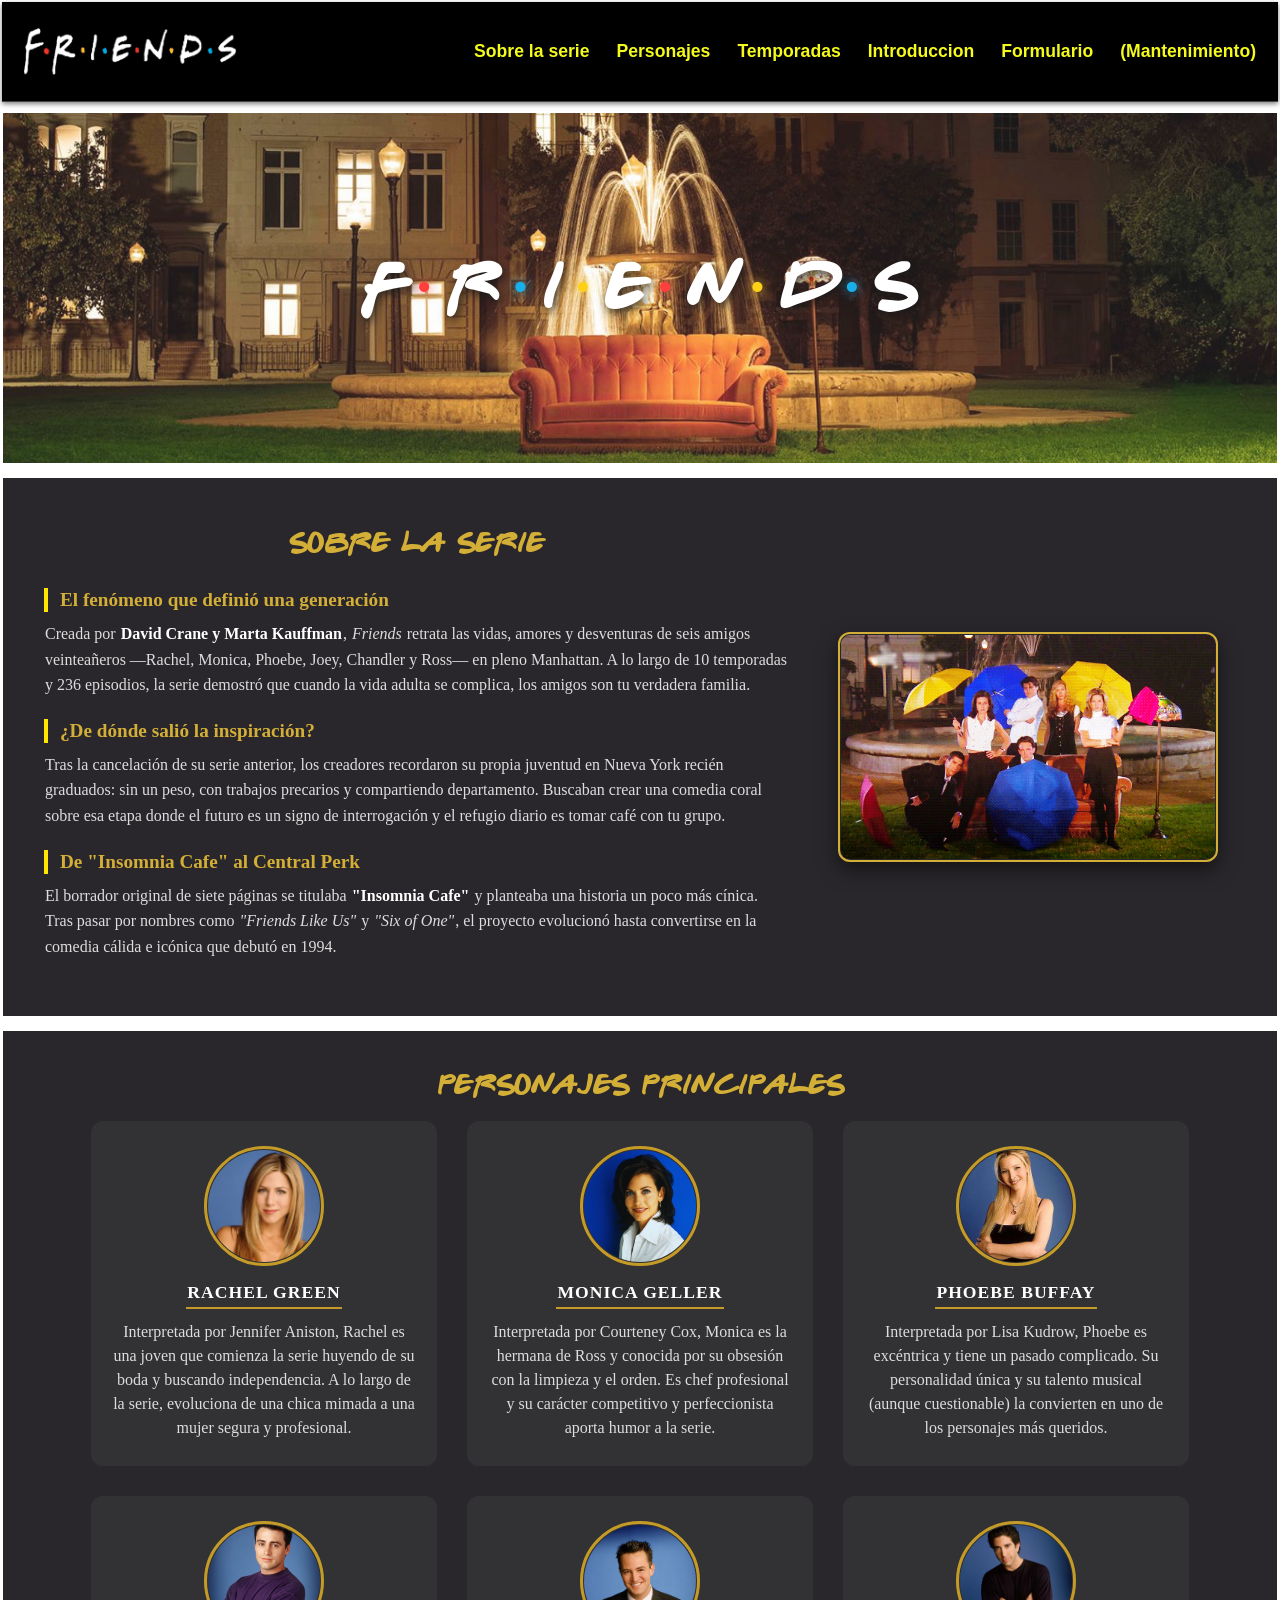
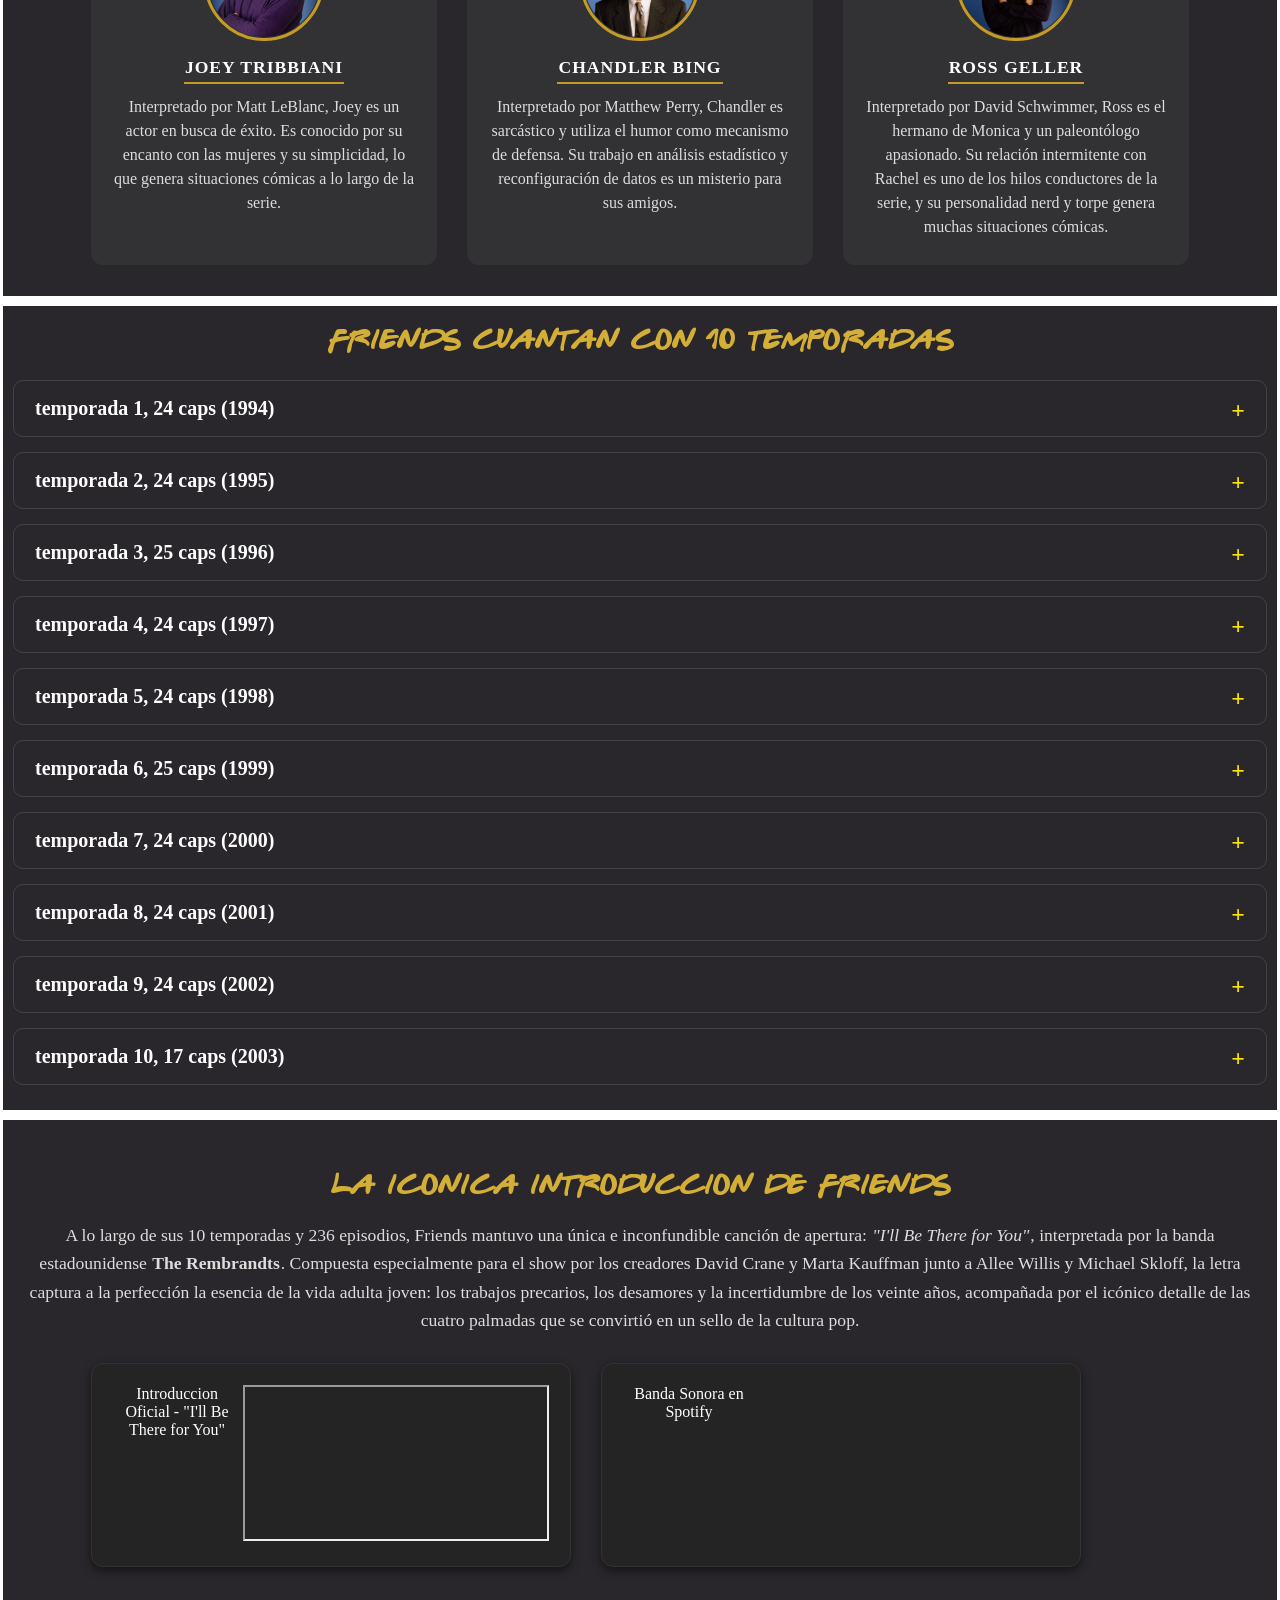
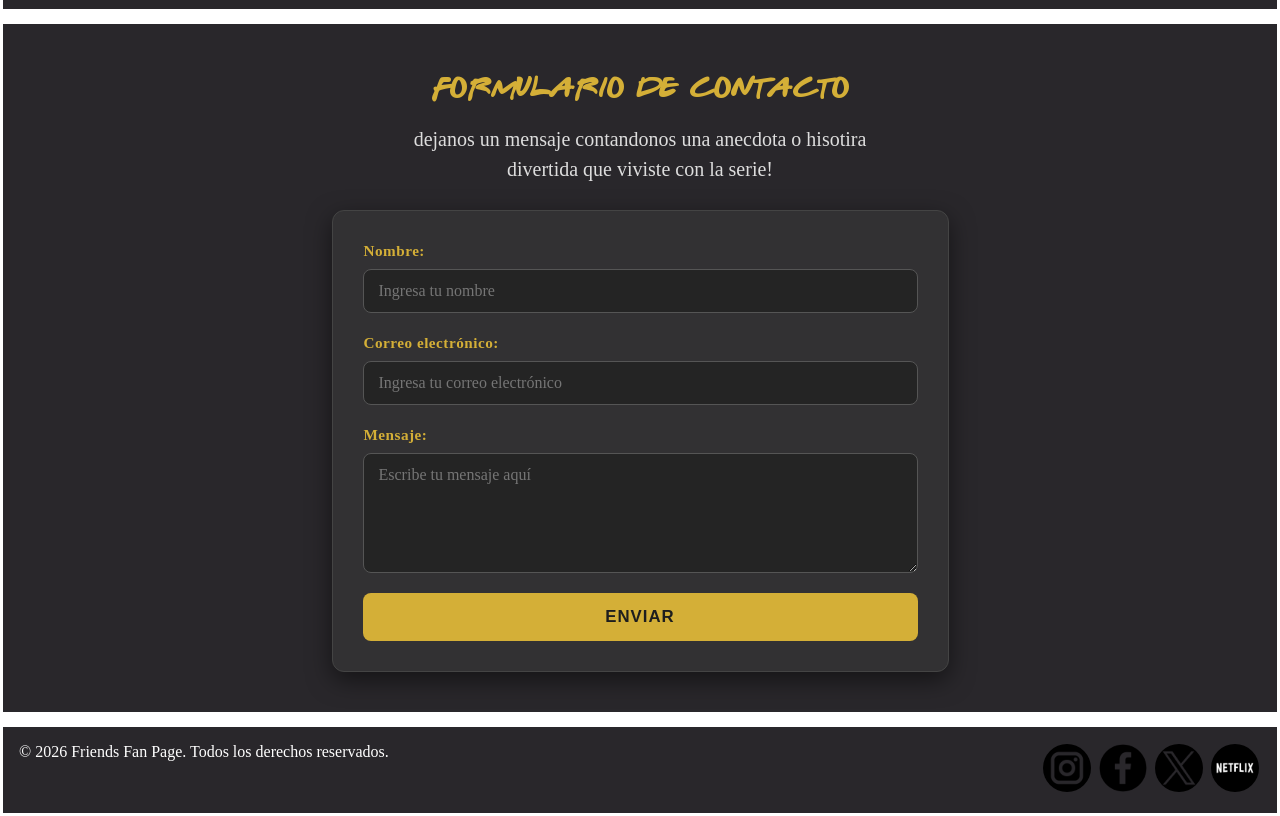
==== index.html @ 6984e782 "Archivos movi los archivos para versel" ====
<!DOCTYPE html>
<html lang="es">
<head>
    <meta charset="utf-8">
    <meta name="viewport" content="width=device-width, initial-scale=1">
    <title>Friends - Inicio</title>
    <link rel="stylesheet" href="css/styles.css">
    <link rel="stylesheet" href="css/nav.css">
    <link rel="stylesheet" href="css/index.css">
    <link rel="stylesheet" href="css/footer.css">
    
</head>
<body>  
    <nav class="navbar">
            <a class="logofriends" href="index.html">
                <img src="./imagenes/Friends_Logo_White.png">
            </a>

            <ul class="nav-links">
                <a href="#sobrelaserie">Sobre la serie</a>
                <a href="#personajes">Personajes</a>
                <a href="#temporadas">Temporadas</a>
                <a href="#introduccion">Introduccion</a>
                <a href="#formulario">Formulario</a>
                <a href="./404.html">(Mantenimiento)</a>
            </ul>
        </nav>
<main>
<header>
    <h1 class="titulo-friends">
        <span class="letra">F</span>
        <span class="punto rojo p1">•</span>
        <span class="letra">R</span>
        <span class="punto azul p2">•</span>
        <span class="letra">I</span>
        <span class="punto amarillo p3">•</span>
        <span class="letra">E</span>
        <span class="punto rojo p4">•</span>
        <span class="letra">N</span>
        <span class="punto amarillo p5">•</span>
        <span class="letra">D</span>
        <span class="punto azul p6">•</span>
        <span class="letra">S</span>
    </h1>
</header>
</header>

<section id="sobrelaserie">
    <article class="contenido">
        <h2 id="sobre">Sobre la serie</h2>

        <h3>El fenómeno que definió una generación</h3>
        <p>
            Creada por <strong>David Crane y Marta Kauffman</strong>, <em>Friends</em> retrata las vidas, amores y desventuras de seis amigos veinteañeros —Rachel, Monica, Phoebe, Joey, Chandler y Ross— en pleno Manhattan. A lo largo de 10 temporadas y 236 episodios, la serie demostró que cuando la vida adulta se complica, los amigos son tu verdadera familia.
        </p>

        <h3>¿De dónde salió la inspiración?</h3>
        <p>
            Tras la cancelación de su serie anterior, los creadores recordaron su propia juventud en Nueva York recién graduados: sin un peso, con trabajos precarios y compartiendo departamento. Buscaban crear una comedia coral sobre esa etapa donde el futuro es un signo de interrogación y el refugio diario es tomar café con tu grupo.
        </p>

        <h3>De "Insomnia Cafe" al Central Perk</h3>
        <p>
            El borrador original de siete páginas se titulaba <strong>"Insomnia Cafe"</strong> y planteaba una historia un poco más cínica. Tras pasar por nombres como <em>"Friends Like Us"</em> y <em>"Six of One"</em>, el proyecto evolucionó hasta convertirse en la comedia cálida e icónica que debutó en 1994.
        </p>
    </article>
    <div id="derecha">
        <img src="../TP web2/imagenes/paraguas.gif" alt="Elenco de Friends en la fuente">
    </div>
</section>  
    </article>
<article id="personajes">
    <h2>Personajes principales</h3>
    <div class="personajes">
        
        <div class="personaje">
            <img src="./imagenes/rachel.jpg" alt="Rachel Green">
            <h4>Rachel Green</h4>
            <p>Interpretada por Jennifer Aniston, Rachel es una joven que comienza la serie huyendo de su boda y buscando independencia. A lo largo de la serie, evoluciona de una chica mimada a una mujer segura y profesional.</p>
        </div>
        <div class="personaje">
            <img src="./imagenes/monica.jpg" alt="Monica Geller">
            <h4>Monica Geller</h4>
            <p>Interpretada por Courteney Cox, Monica es la hermana de Ross y conocida por su obsesión con la limpieza y el orden. Es chef profesional y su carácter competitivo y perfeccionista aporta humor a la serie.</p>
        </div>
        <div class="personaje">
            <img src="./imagenes/phebe.jpg" alt="Phoebe Buffay">
            <h4>Phoebe Buffay</h4>
            <p>Interpretada por Lisa Kudrow, Phoebe es excéntrica y tiene un pasado complicado. Su personalidad única y su talento musical (aunque cuestionable) la convierten en uno de los personajes más queridos.</p>
        </div>
        <div class="personaje">
            <img src="./imagenes/joey.jpg" alt="Joey Tribbiani">
            <h4>Joey Tribbiani</h4>
            <p>Interpretado por Matt LeBlanc, Joey es un actor en busca de éxito. Es conocido por su encanto con las mujeres y su simplicidad, lo que genera situaciones cómicas a lo largo de la serie.</p>
        </div>
        <div class="personaje">
            <img src="./imagenes/chandler.jpg" alt="Chandler Bing">
            <h4>Chandler Bing</h4>
            <p>Interpretado por Matthew Perry, Chandler es sarcástico y utiliza el humor como mecanismo de defensa. Su trabajo en análisis estadístico y reconfiguración de datos es un misterio para sus amigos.</p>
        </div>
        <div class="personaje">
            <img src="./imagenes/ross.jpg" alt="Ross Geller">
            <h4>Ross Geller</h4>
            <p>Interpretado por David Schwimmer, Ross es el hermano de Monica y un paleontólogo apasionado. Su relación intermitente con Rachel es uno de los hilos conductores de la serie, y su personalidad nerd y torpe genera muchas situaciones cómicas.</p>
        </div>
        </div>
        </article>

        
<article id="temporadas">
        <h2> Friends cuantan con 10 Temporadas</h2>
    
        <details class="Temporadas">
            <summary> temporada 1, 24 caps (1994) </summary>
            <p> La primera temporada de Friends se centra en introducir al grupo de seis amigos que viven en Nueva York y sigue principalmente el nacimiento del romance intermitente entre Ross Geller y Rachel Green, un enamoramiento que Ross ha mantenido en secreto desde la secundaria.</p>
            <ul>
                <li>- El de cuando Mónica consigue una compañera de cuarto (Piloto)</li>
                <li>- El de la ecografía al final</li>
                <li>- El del pulgar</li>
                <li>- El de George Stephanopoulos</li>
                <li>- El del detergente germano-oriental</li>
                <li>- El del trasero</li>
                <li>- El del apagón</li>
                <li>- El de cuando Nana muere dos veces</li>
                <li>- El de cuando el "Underdog" se escapa</li>
                <li>- El del mono</li>
                <li>- El de la Sra. Bing</li>
                <li>- El de las doce lasañas</li>
                <li>- El del festival de tetas</li>
                <li>- El de los corazones de caramelo</li>
                <li>- El del tipo de las tartas drogado</li>
                <li>- El de dos partes: Parte 1</li>
                <li>- El de dos partes: Parte 2</li>
                <li>- El del póker</li>
                <li>- El de cuando se escapa el mono</li>
                <li>- El del dentista perverso</li>
                <li>- El de la Mónica falsa</li>
                <li>- El del factor lío</li>
                <li>- El del nacimiento</li>
                <li>- El de las sorpresas</li>
            </ul>
        </details>

        <details class="Temporadas">
            <summary> temporada 2, 24 caps (1995) </summary>
            <p>Destaca por el esperado inicio del romance entre Ross y Rachel, junto con los primeros pasos firmes de Joey en la actuación como el Dr. Drake Ramoray.</p>
            <ul>
                <li>- El de la nueva novia de Ross</li>
                <li>- El de la leche materna</li>
                <li>- El de la muerte de Heckles</li>
                <li>- El del esposo de Phoebe</li>
                <li>- El de los cinco bistecs y la berenjena</li>
                <li>- El del bebé en el autobús</li>
                <li>- El de la boda lesbiana</li>
                <li>- El de la lista</li>
                <li>- El del padre de Phoebe</li>
                <li>- El de Russell</li>
                <li>- El del matrimonio de la comunidad lesbiana</li>
                <li>- El de la boda lesbiana</li>
                <li>- El de después de la supercopa: Parte 1</li>
                <li>- El de después de la supercopa: Parte 2</li>
                <li>- El del vídeo de la graduación</li>
                <li>- El de cuando Joey se muda</li>
                <li>- El de cuando Eddie se muda</li>
                <li>- El de cuando el Dr. Ramoray muere</li>
                <li>- El de cuando Eddie no quiere irse</li>
                <li>- El de la vieja y el ginecólogo malvado</li>
                <li>- El de los bravucones</li>
                <li>- El de las dos fiestas</li>
                <li>- El de la varicela</li>
                <li>- El de la boda de Barry y Mindy</li>
            </ul>
        </details>

        <details class="Temporadas">
            <summary> temporada 3, 25 caps (1996) </summary>
            <p>Incluye la famosa ruptura y el debate del "descanso" entre Ross y Rachel, además del cambio de rumbo profesional de ella hacia la industria de la moda.</p>
            <ul>
                <li>- El de la princesa Leia de fantasía</li>
                <li>- El de cuando nadie está listo</li>
                <li>- El de la mermelada</li>
                <li>- El del túnel metafórico</li>
                <li>- El de la caja de zapatos de Frank Jr.</li>
                <li>- El del Flashback</li>
                <li>- El de la cama con forma de auto de carreras</li>
                <li>- El del artilugio gigante para pinchar</li>
                <li>- El del fútbol americano</li>
                <li>- El de cuando Rachel renuncia</li>
                <li>- El de los dos Chandlers</li>
                <li>- El de los celos</li>
                <li>- El de los tomates secos</li>
                <li>- El de la ex-pareja de Phoebe</li>
                <li>- El de cuando Ross y Rachel se toman un descanso</li>
                <li>- El de la mañana siguiente</li>
                <li>- El de la cinta de esquí</li>
                <li>- El de la cinta de hipnosis</li>
                <li>- El de la camiseta ajustada</li>
                <li>- El de la casa de muñecas</li>
                <li>- El del pollito y el pato</li>
                <li>- El del jefe de sugerencias de gritos</li>
                <li>- El de la cosa de Ross</li>
                <li>- El del campeón de lucha definitiva</li>
                <li>- El de la playa</li>
            </ul>
        </details>

        <details class="Temporadas">
            <summary> temporada 4, 24 caps (1997) </summary>
            <p>Marca el apresurado compromiso y boda de Ross con Emily en Londres, que termina en desastre, y el nacimiento secreto del romance entre Mónica y Chandler.</p>
            <ul>
                <li>- El de la medusa</li>
                <li>- El del gato de Phoebe</li>
                <li>- El de las esposas</li>
                <li>- El del baile de salón</li>
                <li>- El de la nueva novia de Joey</li>
                <li>- El de la sucia chica de Ross</li>
                <li>- El de la cruzada de Chandler</li>
                <li>- El de Chandler en una caja</li>
                <li>- El de la fiesta de despedida de soltero</li>
                <li>- El de la chica de Poughkeepsie</li>
                <li>- El del vestido de novia de Phoebe</li>
                <li>- El de los embriones</li>
                <li>- El del enamoramiento de Rachel</li>
                <li>- El del día sucio de Joey</li>
                <li>- El de jugar al rugby</li>
                <li>- El de la fiesta falsa de Rachel</li>
                <li>- El del porno gratis</li>
                <li>- El del vestido nuevo de Rachel</li>
                <li>- El de prisa</li>
                <li>- El de los vestidos de novia</li>
                <li>- El de la invitación</li>
                <li>- El de la peor madrina de bodas del mundo</li>
                <li>- El de la boda de Ross: Parte 1</li>
                <li>- El de la boda de Ross: Parte 2</li>
            </ul>
        </details>

        <details class="Temporadas">
            <summary> temporada 5, 24 caps (1998) </summary>
            <p>Se centra en cómo Mónica y Chandler intentan mantener su relación en secreto mientras, uno a uno, los miembros del grupo los van descubriendo.</p>
            <ul>
                <li>- El de después de decir el nombre de Rachel</li>
                <li>- El de todos los besos</li>
                <li>- El del triple cruce de caminos</li>
                <li>- El de los que se quedan despiertos tarde</li>
                <li>- El de los Kips</li>
                <li>- El del Yeti</li>
                <li>- El de todos los de Acción de Gracias</li>
                <li>- El del sándwich de Ross</li>
                <li>- El de la ropa interior de Danny</li>
                <li>- El de la hermana inapropiada</li>
                <li>- El de los propósitos de Año Nuevo</li>
                <li>- El de la risa de trabajo de Chandler</li>
                <li>- El de los bolsos de Joey</li>
                <li>- El de cuando todos se enteran</li>
                <li>- El de la chica que golpea a Joey</li>
                <li>- El del policía</li>
                <li>- El del emparedado inadvertido</li>
                <li>- El del cigarrillo de Rachel</li>
                <li>- El de cuando Ross no puede coquetear</li>
                <li>- El del viaje en patrulla</li>
                <li>- El de la pelota</li>
                <li>- El de los ojos de Chandler</li>
                <li>- El de Las Vegas: Parte 1</li>
                <li>- El de Las Vegas: Parte 2</li>
            </ul>
        </details>

        <details class="Temporadas">
            <summary> temporada 6, 25 caps (1999) </summary>
            <p>Explora la convivencia de Mónica y Chandler, el breve matrimonio y divorcio exprés de Ross y Rachel en Las Vegas, y la emotiva propuesta de casamiento de Chandler.</p>
            <ul>
                <li>- El de después de Las Vegas</li>
                <li>- El de donde Ross abraza a Rachel</li>
                <li>- El de la negación de Ross</li>
                <li>- El de la aseguradora de Joey</li>
                <li>- El del Porsche de Joey</li>
                <li>- El de la última noche</li>
                <li>- El de donde Phoebe corre</li>
                <li>- El de los dientes de Ross</li>
                <li>- El de las coreografías</li>
                <li>- El de la rutina de baile</li>
                <li>- El de la mesa de boticario</li>
                <li>- El del chiste de Chandler</li>
                <li>- El de la hermana de Rachel</li>
                <li>- El de cuando Chandler no puede llorar</li>
                <li>- El que pudo haber sido: Parte 1</li>
                <li>- El que pudo haber sido: Parte 2</li>
                <li>- El del té verde</li>
                <li>- El de la estudiante de Ross</li>
                <li>- El del refrigerador de Joey</li>
                <li>- El del Mac y C.H.E.E.S.E.</li>
                <li>- El de donde Ross conoce al padre de Elizabeth</li>
                <li>- El del anillo</li>
                <li>- El del tipo genial</li>
                <li>- El de la propuesta de matrimonio: Parte 1</li>
                <li>- El de la propuesta de matrimonio: Parte 2</li>
            </ul>
        </details>

        <details class="Temporadas">
            <summary> temporada 7, 24 caps (2000) </summary>
            <p> Está completamente enfocada en los preparativos, los nervios y los contratiempos previos a la boda de Mónica y Chandler, cerrando con una gran revelación sobre Rachel.</p>
            <ul>
                <li>- El del trueno robado de Mónica</li>
                <li>- El del libro de Rachel</li>
                <li>- El de las galletas de la abuela de Phoebe</li>
                <li>- El del asistente de Rachel</li>
                <li>- El de la foto del compromiso</li>
                <li>- El del trasero de la siesta</li>
                <li>- El de la biblioteca de Ross</li>
                <li>- El de los perros</li>
                <li>- El del caramelo de Mónica</li>
                <li>- El del armadillo navideño</li>
                <li>- El de las tarta de queso de los vecinos</li>
                <li>- El de los treinta de Rachel</li>
                <li>- El de la nueva silla de Joey</li>
                <li>- El de cuando todos cumplen treinta</li>
                <li>- El del cerebro nuevo de Joey</li>
                <li>- El de la noche en vela</li>
                <li>- El del vestido barato de novia de Mónica</li>
                <li>- El del premio de Joey</li>
                <li>- El de la prima de Monica y Ross</li>
                <li>- El del gran beso de Rachel</li>
                <li>- El de los votos matrimoniales</li>
                <li>- El del atuendo de Chandler</li>
                <li>- El de la boda de Mónica y Chandler: Parte 1</li>
                <li>- El de la boda de Mónica y Chandler: Parte 2</li>
            </ul>
        </details>

        <details class="Temporadas">
            <summary> temporada 8, 24 caps (2001) </summary>
            <p>Gira en torno al embarazo de Rachel, la identidad del padre (Ross) y los nuevos e inesperados sentimientos de Joey hacia ella, culminando con el nacimiento de Emma.</p>
            <ul>
                <li>- El de después del "Sí, quiero"</li>
                <li>- El de la mofeta de peluche</li>
                <li>- El de la tarjeta roja de Rachel</li>
                <li>- El de la cinta de vídeo</li>
                <li>- El de la cita de Rachel</li>
                <li>- El de la fiesta de Halloween</li>
                <li>- El de la mancha de Mónica</li>
                <li>- El de la stripper de Chandler</li>
                <li>- El del rumor</li>
                <li>- El de las botas de Monica</li>
                <li>- El del avance de Ross</li>
                <li>- El del día de campo de Chandler</li>
                <li>- El de donde Chandler se toma un baño</li>
                <li>- El del armario secreto de Mónica</li>
                <li>- El del video del nacimiento</li>
                <li>- El de las hojas de afeitar de Joey</li>
                <li>- El de las hojas de té</li>
                <li>- El del cumpleaños de las gemelas</li>
                <li>- El de la entrevista de Joey</li>
                <li>- El de la fiesta de bebés de Rachel</li>
                <li>- El del curso de cocina</li>
                <li>- El del retraso de Rachel</li>
                <li>- El de cuando Rachel tiene un bebé: Parte 1</li>
                <li>- El de cuando Rachel tiene un bebé: Parte 2</li>
            </ul>
        </details>

        <details class="Temporadas">
            <summary> temporada 9, 24 caps (2002) </summary>
            <p>Muestra las complicaciones de la paternidad primeriza de Ross y Rachel, la consolidación de Phoebe con Mike, y un viaje grupal a Barbados donde se cruzan las tensiones amorosas.</p>
            <ul>
                <li>- El de donde nadie propone matrimonio</li>
                <li>- El de donde Emma llora</li>
                <li>- El del pediatra de Ross</li>
                <li>- El de los tiburones</li>
                <li>- El de la otra hermana de Rachel</li>
                <li>- El de la canción infantil de Ross</li>
                <li>- El del novio inapropiado</li>
                <li>- El de la otra hermana de Rachel</li>
                <li>- El de la llamada telefónica de Rachel</li>
                <li>- El de la Navidad en Tulsa</li>
                <li>- El del test de fertilidad de Chandler</li>
                <li>- El de las ratas de Phoebe</li>
                <li>- El de las canciones subidas de tono de Monica</li>
                <li>- El de las citas a ciegas</li>
                <li>- El de la herencia de Phoebe</li>
                <li>- El de la cirugía plástica de Joey</li>
                <li>- El de la lotería</li>
                <li>- El del sueño de Rachel</li>
                <li>- El de los recuerdos de Rachel</li>
                <li>- El de la fiesta en el tejado de Joey</li>
                <li>- El de la prueba de fertilidad</li>
                <li>- El del donante</li>
                <li>- El de Barbados: Parte 1</li>
                <li>- El de Barbados: Parte 2</li>
            </ul>
        </details>

        <details class="Temporadas">
            <summary> temporada 10, 17 caps (2003) </summary>
            <p>Cierra todas las historias: Mónica y Chandler logran adoptar gemelos y mudarse, Phoebe se casa con Mike, y Ross y Rachel deciden finalmente estar juntos antes de que ella viaje a París.</p>
            <ul>
                <li>- El de después del beso de Joey y Rachel</li>
                <li>- El del bronceado de Ross</li>
                <li>- El del pastel de Emma</li>
                <li>- El del baile de Rachel</li>
                <li>- El de la hermana malcriada de Rachel</li>
                <li>- El de la beca de Ross</li>
                <li>- El de la boda casera de Phoebe</li>
                <li>- El de las felicitaciones de Acción de Gracias</li>
                <li>- El de la madre biológica de los gemelos</li>
                <li>- El de donde Chandler es atrapado</li>
                <li>- El del llanto de stripper</li>
                <li>- El de la boda de Phoebe</li>
                <li>- El de donde Joey habla francés</li>
                <li>- El de la princessa Consuela</li>
                <li>- El de cuando Estelle muere</li>
                <li>- El de la última noche de Rachel</li>
                <li>- El último (Capítulo final doble)</li>
            </ul>
    </details>
</article>
<article class="introduccion" id="introduccion">
    <section id="introduccion-texto">
        <h2>La iconica introduccion de FRIENDS</h2>
        <p>A lo largo de sus 10 temporadas y 236 episodios, Friends mantuvo una única e inconfundible canción de apertura: <em>"I'll Be There for You"</em>, interpretada por la banda estadounidense <strong>The Rembrandts</strong>. Compuesta especialmente para el show por los creadores David Crane y Marta Kauffman junto a Allee Willis y Michael Skloff, la letra captura a la perfección la esencia de la vida adulta joven: los trabajos precarios, los desamores y la incertidumbre de los veinte años, acompañada por el icónico detalle de las cuatro palmadas que se convirtió en un sello de la cultura pop.
        </p>
    </section>
    <section id="videos">
  <div class="media-container">
    <div class="media-card">
      <h3>Introduccion Oficial - "I'll Be There for You"</h3>
      <div class="youtube">
        <iframe 
          src="https://www.youtube.com/embed/rfU8sPLkcSE?si=OJU9OVww7DI7jkuR" title="YouTube video player" 
          title="Friends Opening Theme" 
          allow="accelerometer; autoplay; clipboard-write; encrypted-media; gyroscope; picture-in-picture" 
          allowfullscreen>
        </iframe>
      </div>
    </div>
    <div class="media-card">
      <h3>Banda Sonora en Spotify</h3>
      <div class="spotify">
        <iframe 
          style="border-radius:12px" 
          src="https://open.spotify.com/embed/track/5SlKhhXtzd3Cj74HYmHZNz?utm_source=generator&si=974416e7062745a7" 
          width="100%" 
          height="100%"
          frameBorder="0" 
          allowfullscreen="" 
          allow="autoplay; clipboard-write; encrypted-media; fullscreen; picture-in-picture" 
          loading="lazy">
        </iframe>
      </div>
    </div>
   </div>
  </section>
</article>

<article id="formulario">
    <h2>Formulario de contacto</h2>
    <p>dejanos un mensaje contandonos una anecdota o hisotira divertida que viviste con la serie!</p>
    <form action="./HTML/confirmacion.html" method="get">
        <label for="nombre">Nombre:</label>
        <input type="text" id="nombre" name="nombre" placeholder="Ingresa tu nombre" required>

        <label for="email">Correo electrónico:</label>
        <input type="email" id="email" name="email" placeholder="Ingresa tu correo electrónico" required>

        <label for="mensaje">Mensaje:</label>
        <textarea id="mensaje" name="mensaje" placeholder="Escribe tu mensaje aquí" required></textarea>

        <button type="submit">Enviar</button>
    </form>
</article>
    <footer class="footer">
        <p>© 2026 Friends Fan Page. Todos los derechos reservados.</p>
        <nav id="redes-sociales">
        <a href="https://www.instagram.com/Friends/">
            <img src="./imagenes/redes/instagram.png" alt="Instagram"></a>
        <a href="https://www.facebook.com/friends/">
            <img src="./imagenes/redes/facebook.png" alt="Facebook"></a>
        <a href="https://x.com/FriendsTV?lang=es">
            <img src="./imagenes/redes/gorjeo.png" alt="X"></a>
        <a href="https://www.netflix.com/mx/title/70153404">
            <img src="./imagenes/redes/netflix.png" alt="netflix"></a>
        </nav>
    </footer>
</body>
</html>
---- css/styles.css ----
html{
    scroll-behavior: smooth;
}
@font-face {
    font-family: 'FriendsFont';
    
    src: url('/TP-web-2-AGUSTIN-PURINSONS-main/FONT/gabriel-weiss-friends-font/GabrielWeissFriendsFont-VGq7B.woff2') format('woff2');
    font-weight: normal;
    font-style: normal;
}

.titulo-friends {
    font-family: 'FriendsFont', sans-serif;
    color: #ffffff;
    text-align: center;
    font-size: 3.5rem;
    letter-spacing: 6px;
    margin: 25px 0;
    display: flex;
    justify-content: center;
    align-items: center;
    gap: 8px;
    user-select: none;
}


.titulo-friends .letra {
    display: inline-block;
    opacity: 0;
    text-shadow: 2px 4px 10px rgba(0, 0, 0, 0.8);
    animation: aparecerLetra 0.8s ease-out forwards;
}


.titulo-friends .punto {
    display: inline-block;
    font-size: 2.2rem;
    opacity: 0;
    transform: scale(0);
}


.punto.rojo {
    color: #ff2a2a;
    text-shadow: 0 0 12px rgba(255, 42, 42, 0.8);
}

.punto.azul {
    color: #00a8e8;
    text-shadow: 0 0 12px rgba(0, 168, 232, 0.8);
}

.punto.amarillo {
    color: #ffcc00;
    text-shadow: 0 0 12px rgba(255, 204, 0, 0.8);
}

.p1 { 
    animation: 
        popPunto 0.5s cubic-bezier(0.175, 0.885, 0.32, 1.275) 0.5s forwards,
        olaPunto 1.8s ease-in-out 1.5s infinite; 
}
.p2 { 
    animation: 
        popPunto 0.5s cubic-bezier(0.175, 0.885, 0.32, 1.275) 0.65s forwards,
        olaPunto 1.8s ease-in-out 1.65s infinite; 
}
.p3 { 
    animation: 
        popPunto 0.5s cubic-bezier(0.175, 0.885, 0.32, 1.275) 0.8s forwards,
        olaPunto 1.8s ease-in-out 1.8s infinite; 
}
.p4 { 
    animation: 
        popPunto 0.5s cubic-bezier(0.175, 0.885, 0.32, 1.275) 0.95s forwards,
        olaPunto 1.8s ease-in-out 1.95s infinite; 
}
.p5 { 
    animation: 
        popPunto 0.5s cubic-bezier(0.175, 0.885, 0.32, 1.275) 1.1s forwards,
        olaPunto 1.8s ease-in-out 2.1s infinite; 
}
.p6 { 
    animation: 
        popPunto 0.5s cubic-bezier(0.175, 0.885, 0.32, 1.275) 1.25s forwards,
        olaPunto 1.8s ease-in-out 2.25s infinite; 
}


@keyframes aparecerLetra {
    0% {
        opacity: 0;
        transform: scale(1.3) translateY(-10px);
        filter: blur(6px);
    }
    100% {
        opacity: 1;
        transform: scale(1) translateY(0);
        filter: blur(0);
    }
}

@keyframes popPunto {
    0% {
        opacity: 0;
        transform: scale(0);
    }
    70% {
        opacity: 1;
        transform: scale(1.4);
    }
    100% {
        opacity: 1;
        transform: scale(1);
    }
}

@keyframes olaPunto {
    0%, 100% {
        transform: translateY(0) scale(1);
    }
    50% {
        transform: translateY(-10px) scale(1.2);
        filter: brightness(1.3);
    }
}


h2{

    color: #d4af37;
    text-align: center;
    margin-bottom: 10px;
    text-transform: uppercase;
    letter-spacing: 1px;
    padding: 10px;
    font-family: 'FriendsFont', sans-serif;
}
---- css/nav.css ----
* {
    margin: 0;
    padding: 1px;
    box-sizing: border-box;
}

.navbar {
    background-color: #000000; 
    height: 100px;             
    padding: 40px;
    margin-bottom: 10px;
    position: sticky;
    top: 0;
    z-index: 1000;      
    background-color: #000000;
    padding: 15px 20px;
    border-bottom: 1px solid #444;
    box-shadow: 0 2px 5px rgba(0, 0, 0, 0.5);
    display: flex;
     align-items: center;      
    justify-content: space-between; 
}


.logofriends img {
    height: 50px;      
    width: auto;       
    display: block;    
}

.nav-links {
    list-style: none;  
    display: flex;     
    gap: 25px;        
}

.nav-links a {
    color: rgb(255, 255, 23);
    text-decoration: none;
    font-family: sans-serif;
    font-weight: bold;
}

.nav-links a {
    color: #f3fa1c;
    text-decoration: none;
    font-family: sans-serif;
    font-weight: bold;
    font-size: 1.1rem;
    

    display: inline-block; 
    
    
    transition: transform 0.25s ease, color 0.25s ease;
    
    
    text-underline-offset: 6px; 
    text-decoration-thickness: 3px; 
}


.nav-links a:hover,
.nav-links a:focus,
.nav-links a.activo {
    transform: scale(1.15); 
    color: #ffbe0b; 
    text-decoration: underline;
    text-decoration-color: #ffbe0b;
}


.nav-links a:active {
    transform: scale(0.95);
}
---- css/index.css ----
header {
    height: 350px; 
    background-image: url("../imagenes/Friends-Fountain-1536x960.jpg");
    background-size: cover;         
    background-position: center 85%;
    opacity: 0.9;
    
   
    display: flex;
    align-items: center;
    flex-direction: column;
    justify-content: center;
}

header h1 {
    color: #f4f0f5;
    font-size: 3.5rem;
    text-shadow: 2px 2px 8px rgba(0, 0, 0, 0.85); 
}

header h2 {
    color: #f4f0f5;
    font-size: 1.5rem;
    text-shadow: 1px 1px 4px rgba(0, 0, 0, 0.85);
}

#sobrelaserie {
    display: flex;
    gap: 30px; 
    padding: 40px; 
    justify-content: center; 
    align-items:left; 
    background-color: #29272b;
    flex-wrap: wrap;
    margin-top: 15px;
    margin-bottom: 15px;
}

.contenido {
    flex: 1;
    max-width: 800px;
}


.contenido h3 {
    color: #d4af37;
    font-size: 1.2rem;
    margin-top: 20px;
    margin-bottom: 8px;
    border-left: 4px solid #ffe600;
    padding-left: 12px;
}

.contenido p {
    color: #dddddd;
    font-size: 1rem;
    line-height: 1.6;
    margin-top: 0;
    margin-bottom: 15px;
}

.contenido p strong {
    color: #ffffff;
}

#derecha {
    width: 35%;
    min-width: 280px;
    display: flex;
    justify-content: center;
    align-items: center;
}

#derecha img {
    width: 100%;
    max-width: 380px;
    border-radius: 12px;
    border: 2px solid #d4af37;
    box-shadow: 0 8px 20px rgba(0, 0, 0, 0.5);
}

#personajes {
    margin-top: 1px;
    padding: 30px 20px;
    background-color: #29272b; 
    color: #ffffff;
}

.personajes {
    display: grid;
    grid-template-columns: repeat(3, 1fr); 
    gap: 30px;                            
    max-width: 1100px;
    margin: 0 auto;                       
}


.personaje {
    background-color: #323133;
    padding: 25px 20px;
    border-radius: 12px;
    text-align: center; 
    transition: transform 0.3s ease, box-shadow 0.3s ease;
}


.personaje:hover {
    transform: scale(1.05);
    box-shadow: 0 8px 25px rgba(0, 0, 0, 0.5);
}


#personajes img {
    width: 120px;
    height: 120px;        
    object-fit: cover;    
    border-radius: 50%;   
    border: 3px solid #c59b27; 
    margin: 0 auto 15px auto;  
    display: block;
    transition: box-shadow 0.3s ease;
}


.personaje:hover img {
    box-shadow: 0 0 30px #f3c623;
}


.personaje h4 {
    margin-bottom: 10px;
    text-transform: uppercase;
    letter-spacing: 1px;
    font-size: 1.1rem;
    border-bottom: 2px solid #c59b27; 
    display: inline-block;
    padding-bottom: 4px;
}


.personaje p {
    line-height: 1.5;
    color: #dddddd;
}


#temporadas{
    background-color: #29272b;
    padding: 10px;
    margin-top: 10px;
    
}

details {
    background-color: #29272b;
    color: #f5f5f5;
    border: 1px solid #444;
    border-radius: 10px;
    margin: 15px 0;
    padding: 15px 20px;
    transition: all 0.3s ease;
}

summary {
    cursor: pointer;
    font-size: 20px;
    font-weight: bold;
    color: white;
    transition: all 0.3s ease;
    list-style: none;
}

summary::-webkit-details-marker {
    display: none;
}

summary::after {
    content: "+";
    float: right;
    color: #ffe600;
    font-size: 24px;
}

details[open] summary::after {
    content: "−";
}

details:hover {
    border-color: #ffe600;
    box-shadow: 0 0 10px #ffe600,
                0 0 20px rgba(255, 230, 0, 0.3);
}

summary:hover {
    color: #ffe600;
    text-shadow: 0 0 8px #ffe600;
}

details ul {
    border-top: 1px solid #555;
    margin-top: 15px;
    padding-top: 10px;
}

details li {
    list-style: none;
    padding: 10px;
    color: #ccc;
    transition: 0.2s;
}

details li:hover {
    color: #ffe600;
    text-shadow: 0 0 6px #ffe600;
    padding-left: 18px;
}


.introduccion {
    background-color: #29272b; 
    padding: 40px 20px;
    text-align: center;
    margin-top: 10px;
}

.introduccion p {
    color: #dddddd;
    font-size: 1.1rem;
    line-height: 1.6;
    margin-top: 0;
    margin-bottom: 15px;
}

.media-container {
    gap: 30px;
    max-width: 1100px;
    margin: 0 auto;
    flex-wrap: wrap;
    align-items: stretch;
    display: flex;
    margin-top: 10px;
}


.media-card {
    background-color: #242424;
    border: 1px solid #333;
    border-radius: 12px;
    padding: 20px;
    width: 100%;
    max-width: 480px;
    box-shadow: 0 4px 10px rgba(0, 0, 0, 0.5);
    transition: transform 0.3s ease, box-shadow 0.3s ease, border-color 0.3s ease;
    display: flex;
    flex: 1;
  
}




.media-card:hover {
    border-color: #d4af37; 
    box-shadow: 0 8px 20px rgba(212, 175, 55, 0.2);
}

.media-card h3 {
    color: #ffffff;
    font-size: 16px;
    margin-bottom: 15px;
    font-weight: 500;
    flex: 1;   
}

.video-wrapper {
    position: relative;
    height: 0;
    overflow: hidden;
    border-radius: 8px;
}

.video-wrapper iframe {
    position: absolute;
    top: 0;
    left: 0;
    width: 100%;
    height: 100%;
    border: none;
}

.spotify-wrapper {
    margin-top: 10px;
}

#formulario {
    background-color: #29272b;
    padding: 40px 20px;
    margin-top: 15px;   
    display: flex;
    flex-direction: column;
    align-items: center;
}

#formulario h2 {
    color: #d4af37;
    text-align: center;
    margin-bottom: 10px;
    text-transform: uppercase;
    letter-spacing: 1px;
}

#formulario p {
    color: #dddddd;
    text-align: center;
    font-size: 20px;
    max-width: 500px;
    margin-top: 0;
    margin-bottom: 25px;
    line-height: 1.5;
}

#formulario form {
    background-color: #323133;
    padding: 30px;
    border-radius: 12px;
    border: 1px solid #444;
    width: 100%;
    max-width: 50%;
    display: flex;
    flex-direction: column;
    box-shadow: 0 8px 25px rgba(0, 0, 0, 0.5);
    transition: border-color 0.3s ease, box-shadow 0.3s ease;
    box-sizing: border-box;
}

#formulario form:hover {
    border-color: #d4af37;
    box-shadow: 0 8px 25px rgba(212, 175, 55, 0.15);
}

#formulario label {
    color: #d4af37;
    font-weight: bold;
    margin-bottom: 8px;
    font-size: 0.95rem;
    letter-spacing: 0.5px;
}

#formulario input,
#formulario textarea {
    width: 100%;
    padding: 12px 15px;
    margin-bottom: 20px;
    background-color: #242424;
    border: 1px solid #555;
    border-radius: 8px;
    color: #ffffff;
    font-size: 1rem;
    font-family: inherit;
    box-sizing: border-box;
    transition: all 0.3s ease;
}

#formulario textarea {
    resize: vertical;
    min-height: 120px;
}

#formulario input:focus,
#formulario textarea:focus {
    outline: none;
    border-color: #ffe600;
    box-shadow: 0 0 10px rgba(255, 230, 0, 0.3);
    background-color: #1e1e1e;
}

#formulario button {
    background-color: #d4af37;
    color: #1e1e1e;
    font-weight: bold;
    font-size: 1.05rem;
    text-transform: uppercase;
    letter-spacing: 1px;
    padding: 14px;
    border: none;
    border-radius: 8px;
    cursor: pointer;
    transition: all 0.3s ease;
}

#formulario button:hover {
    background-color: #ffe600;
    box-shadow: 0 0 15px #ffe600, 0 0 25px rgba(255, 230, 0, 0.4);
    transform: translateY(-2px);
}

#formulario button:active {
    transform: translateY(0);
}
---- css/footer.css ----
.footer{
    display: flex;
    justify-content: space-between; 
    background-color: #29272b;
    padding: 15px;
    margin-top: 15px;
    color: #ffffff;
    img{
        width: 50px;
        height: 50px;
        justify-content: center;
        border-radius: 50%;
    }   
}
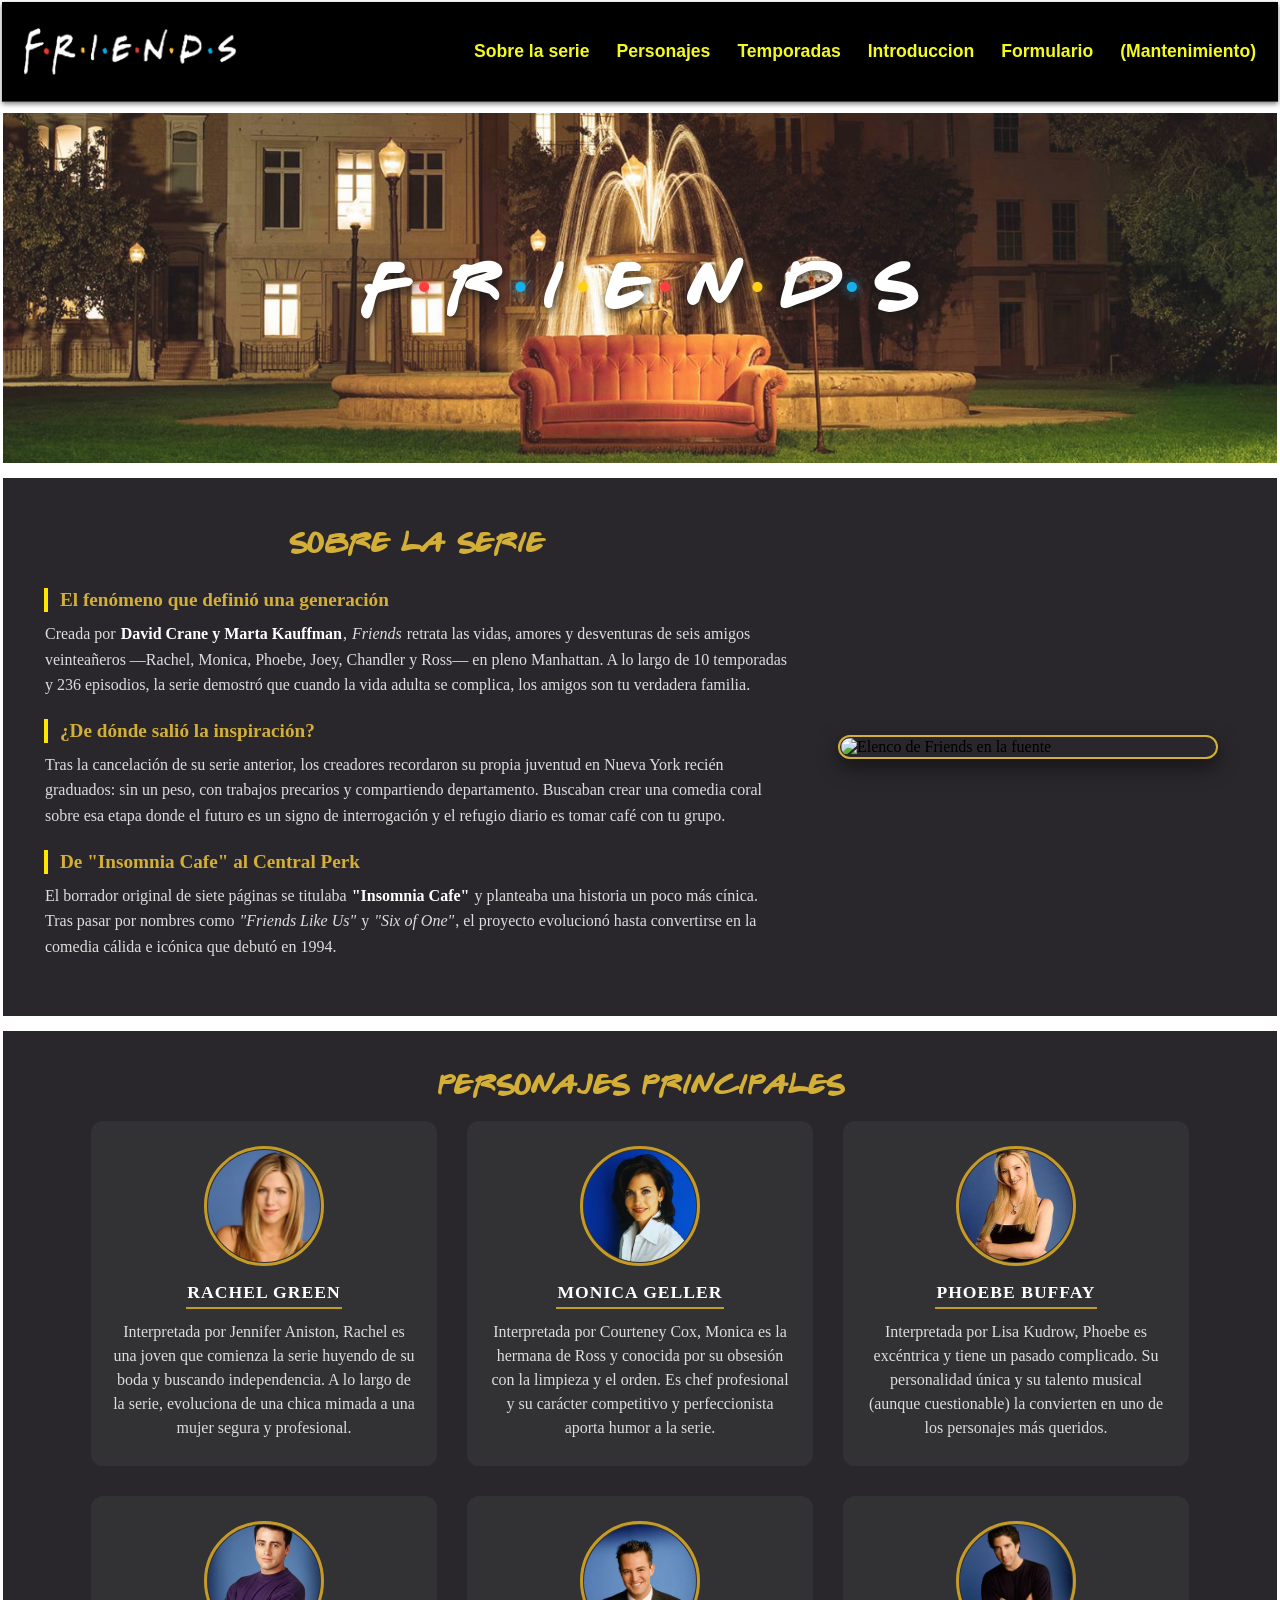
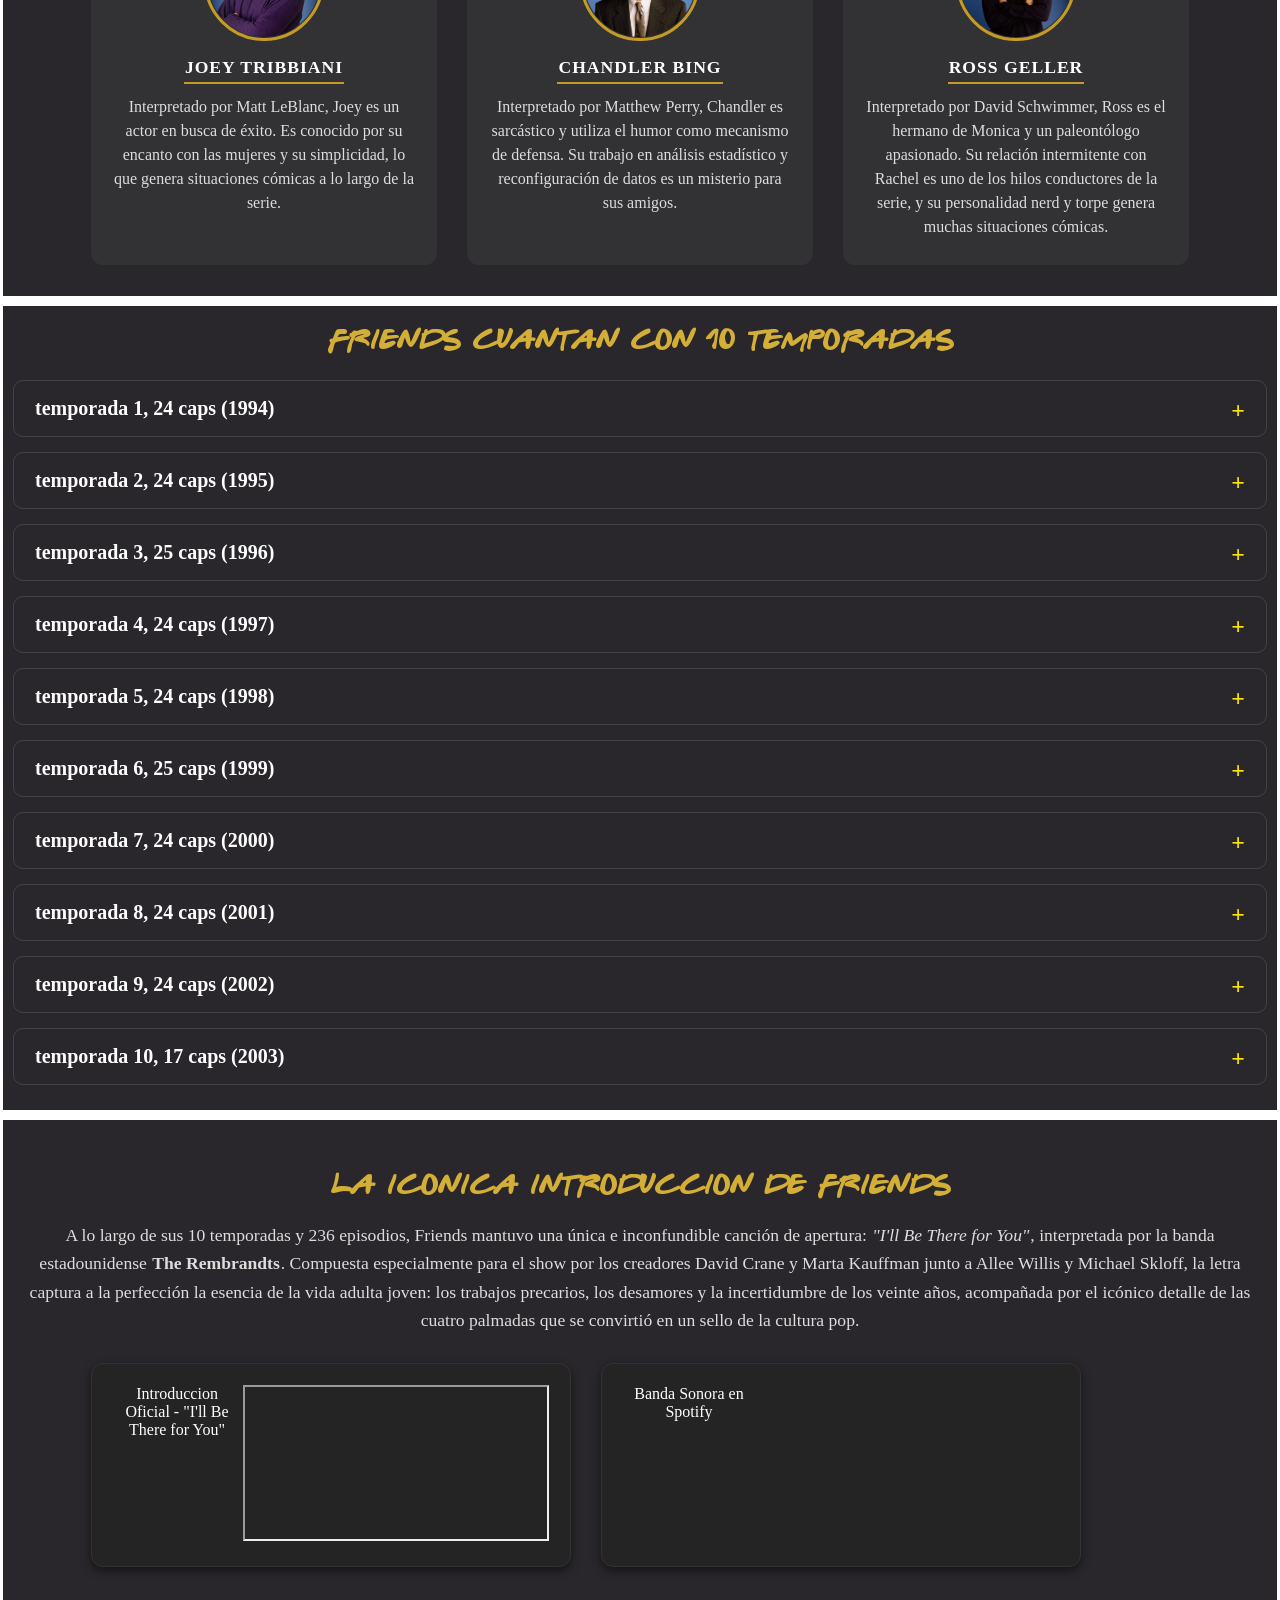
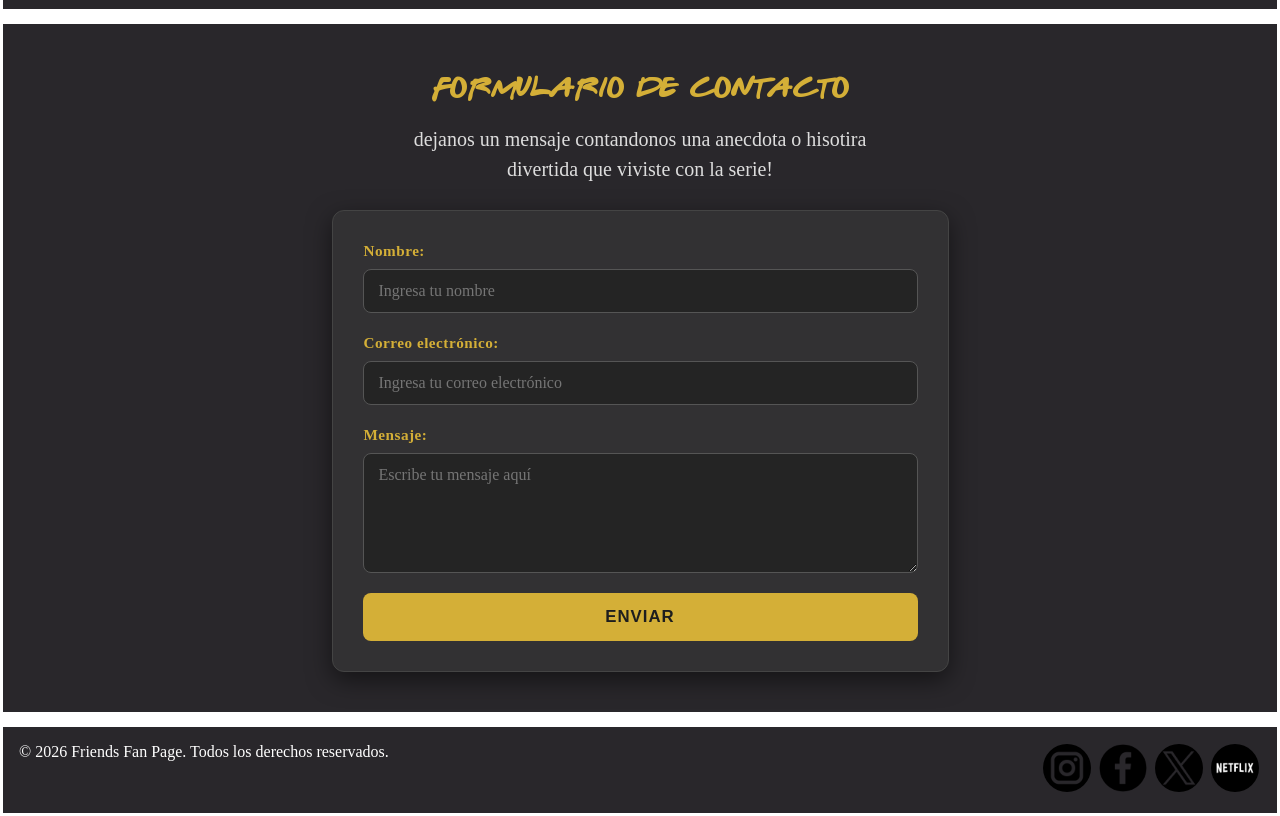
==== commit 9426d910: "Update index.html" ====
--- a/index.html
+++ b/index.html
@@ -65,7 +65,7 @@
         </p>
     </article>
     <div id="derecha">
-        <img src="../TP web2/imagenes/paraguas.gif" alt="Elenco de Friends en la fuente">
+        <img src="../TP-web-2-AGUSTIN-PURINSONS/imagenes/paraguas.gif" alt="Elenco de Friends en la fuente">
     </div>
 </section>  
     </article>
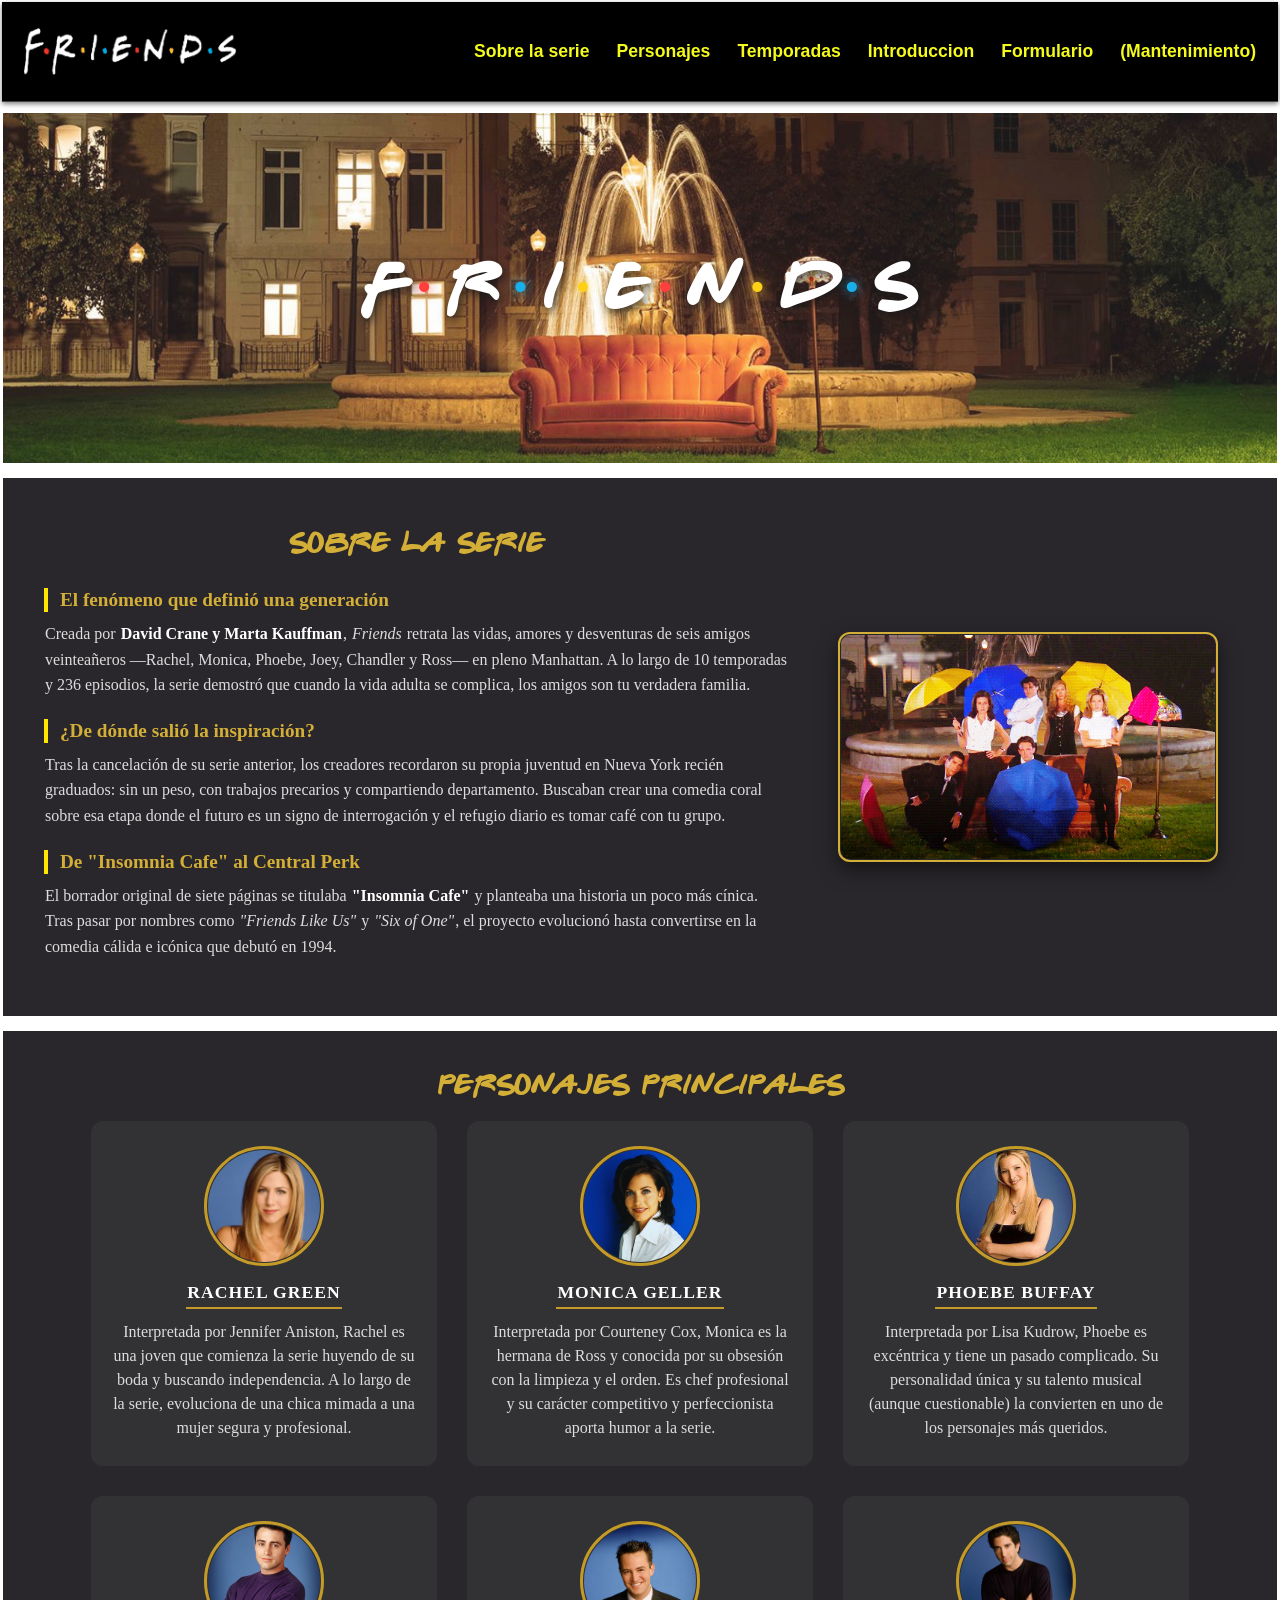
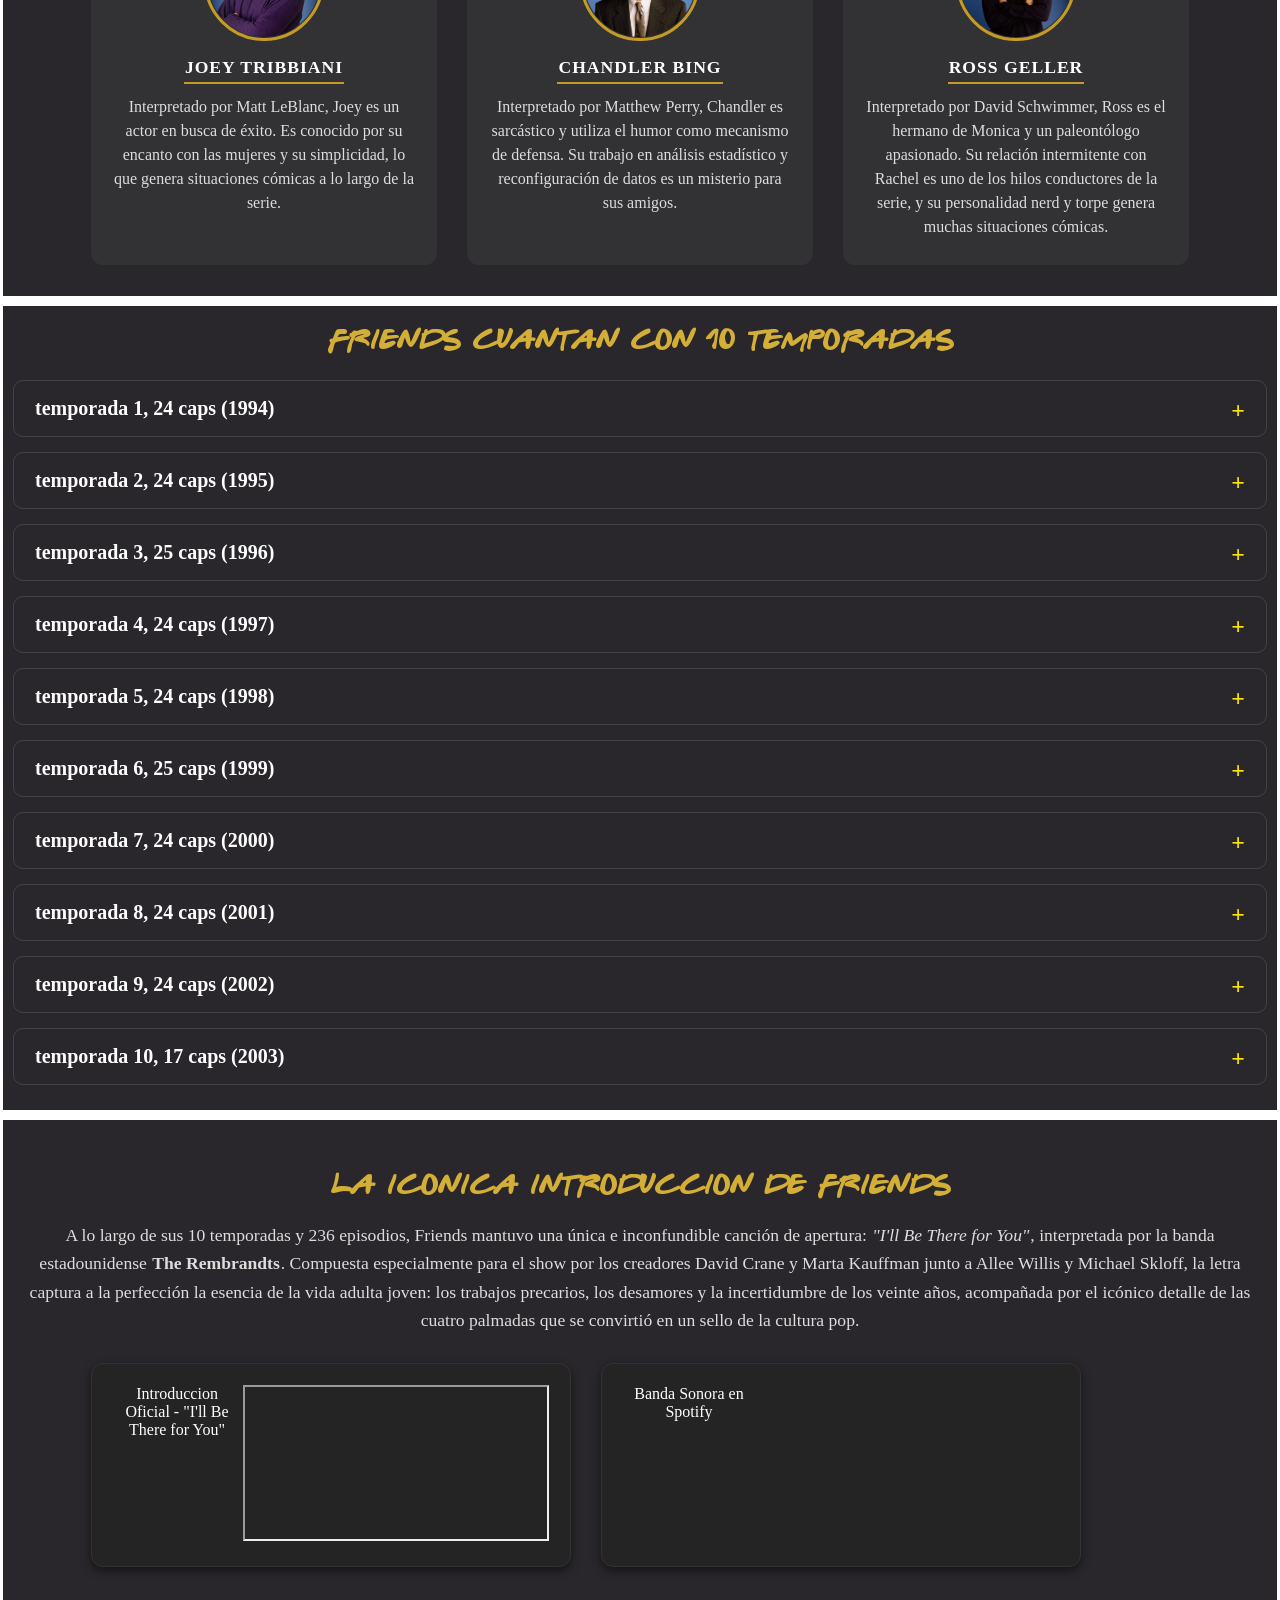
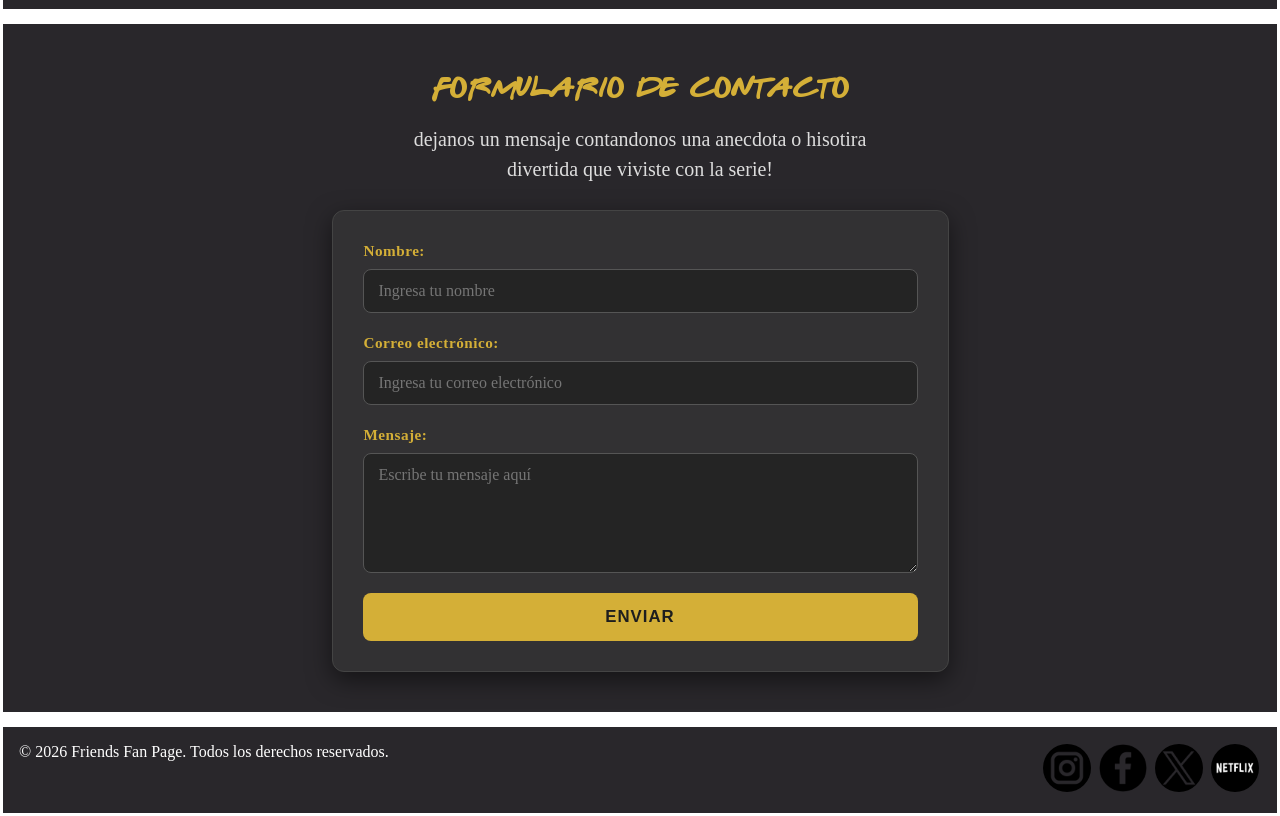
==== commit 50214043: "imagenes" ====
--- a/index.html
+++ b/index.html
@@ -65,7 +65,7 @@
         </p>
     </article>
     <div id="derecha">
-        <img src="../TP-web-2-AGUSTIN-PURINSONS/imagenes/paraguas.gif" alt="Elenco de Friends en la fuente">
+        <img src="./imagenes/paraguas.gif" alt="Elenco de Friends en la fuente">
     </div>
 </section>  
     </article>
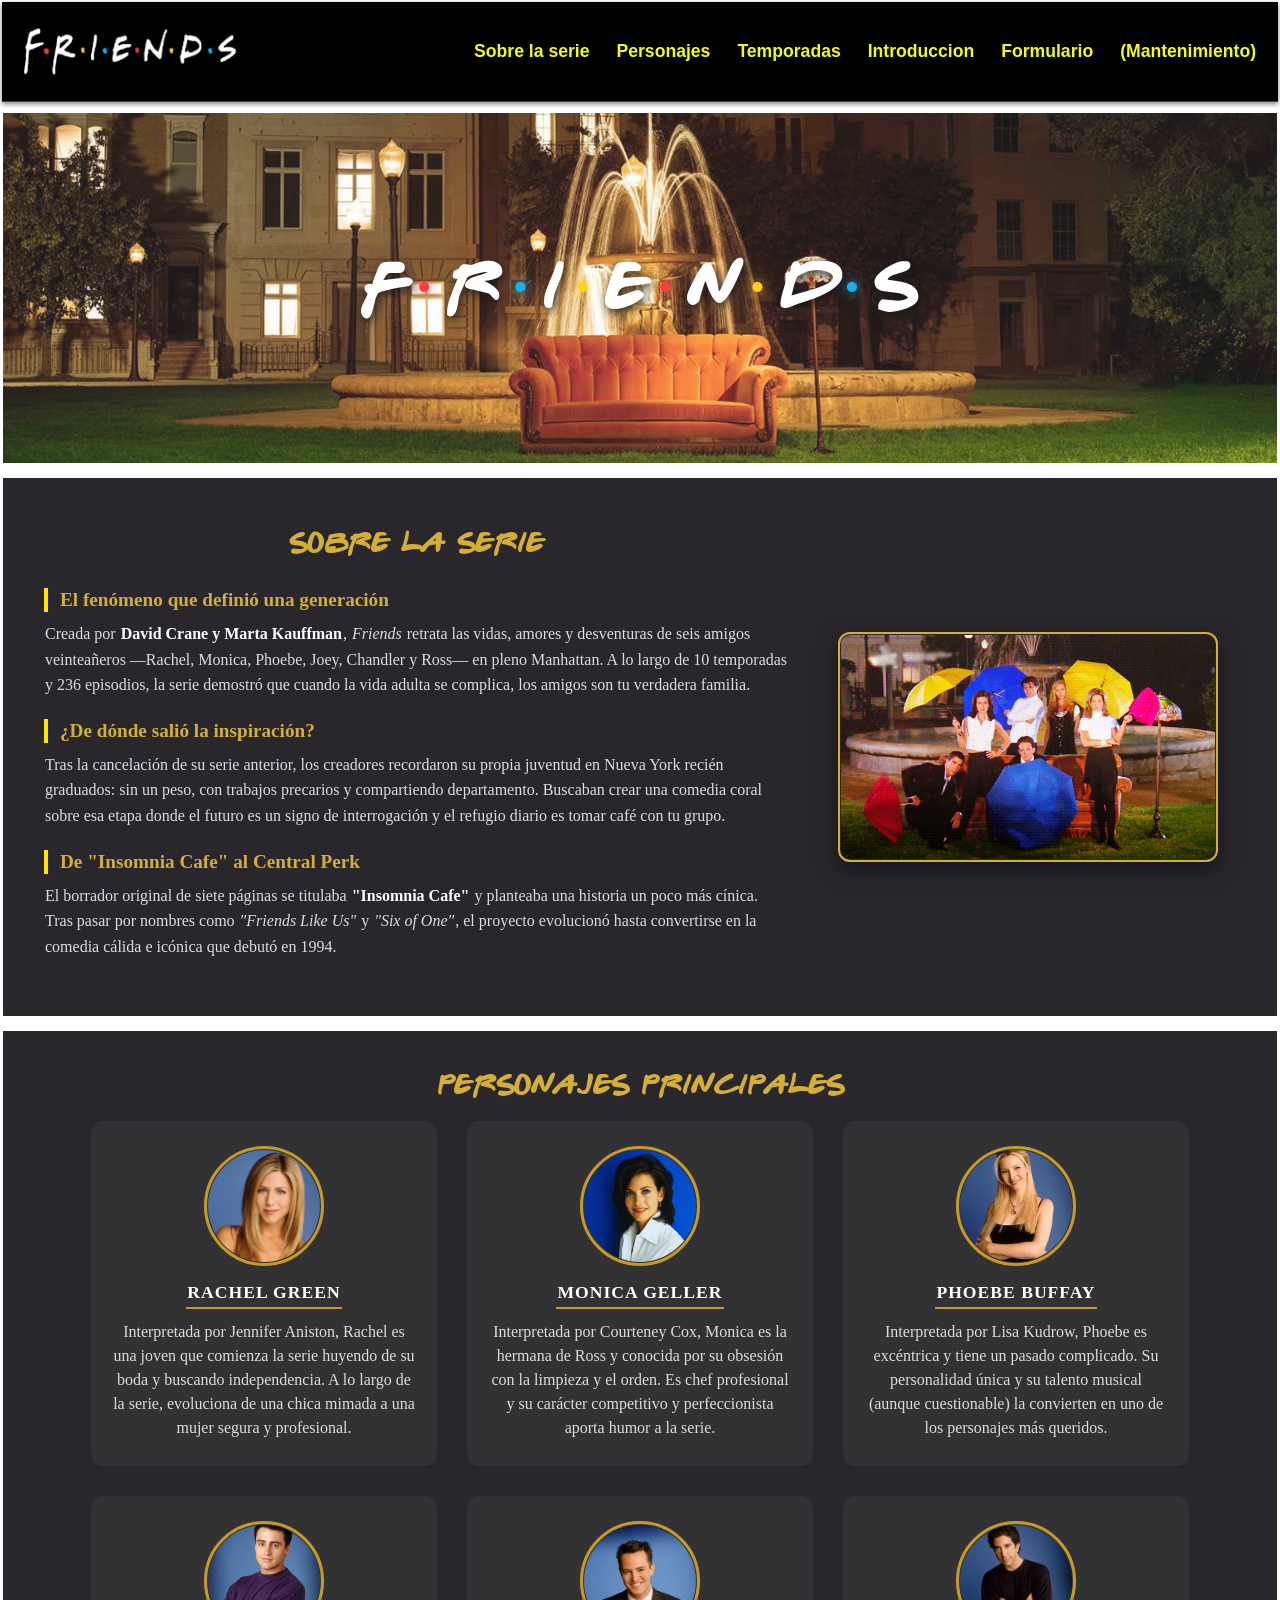
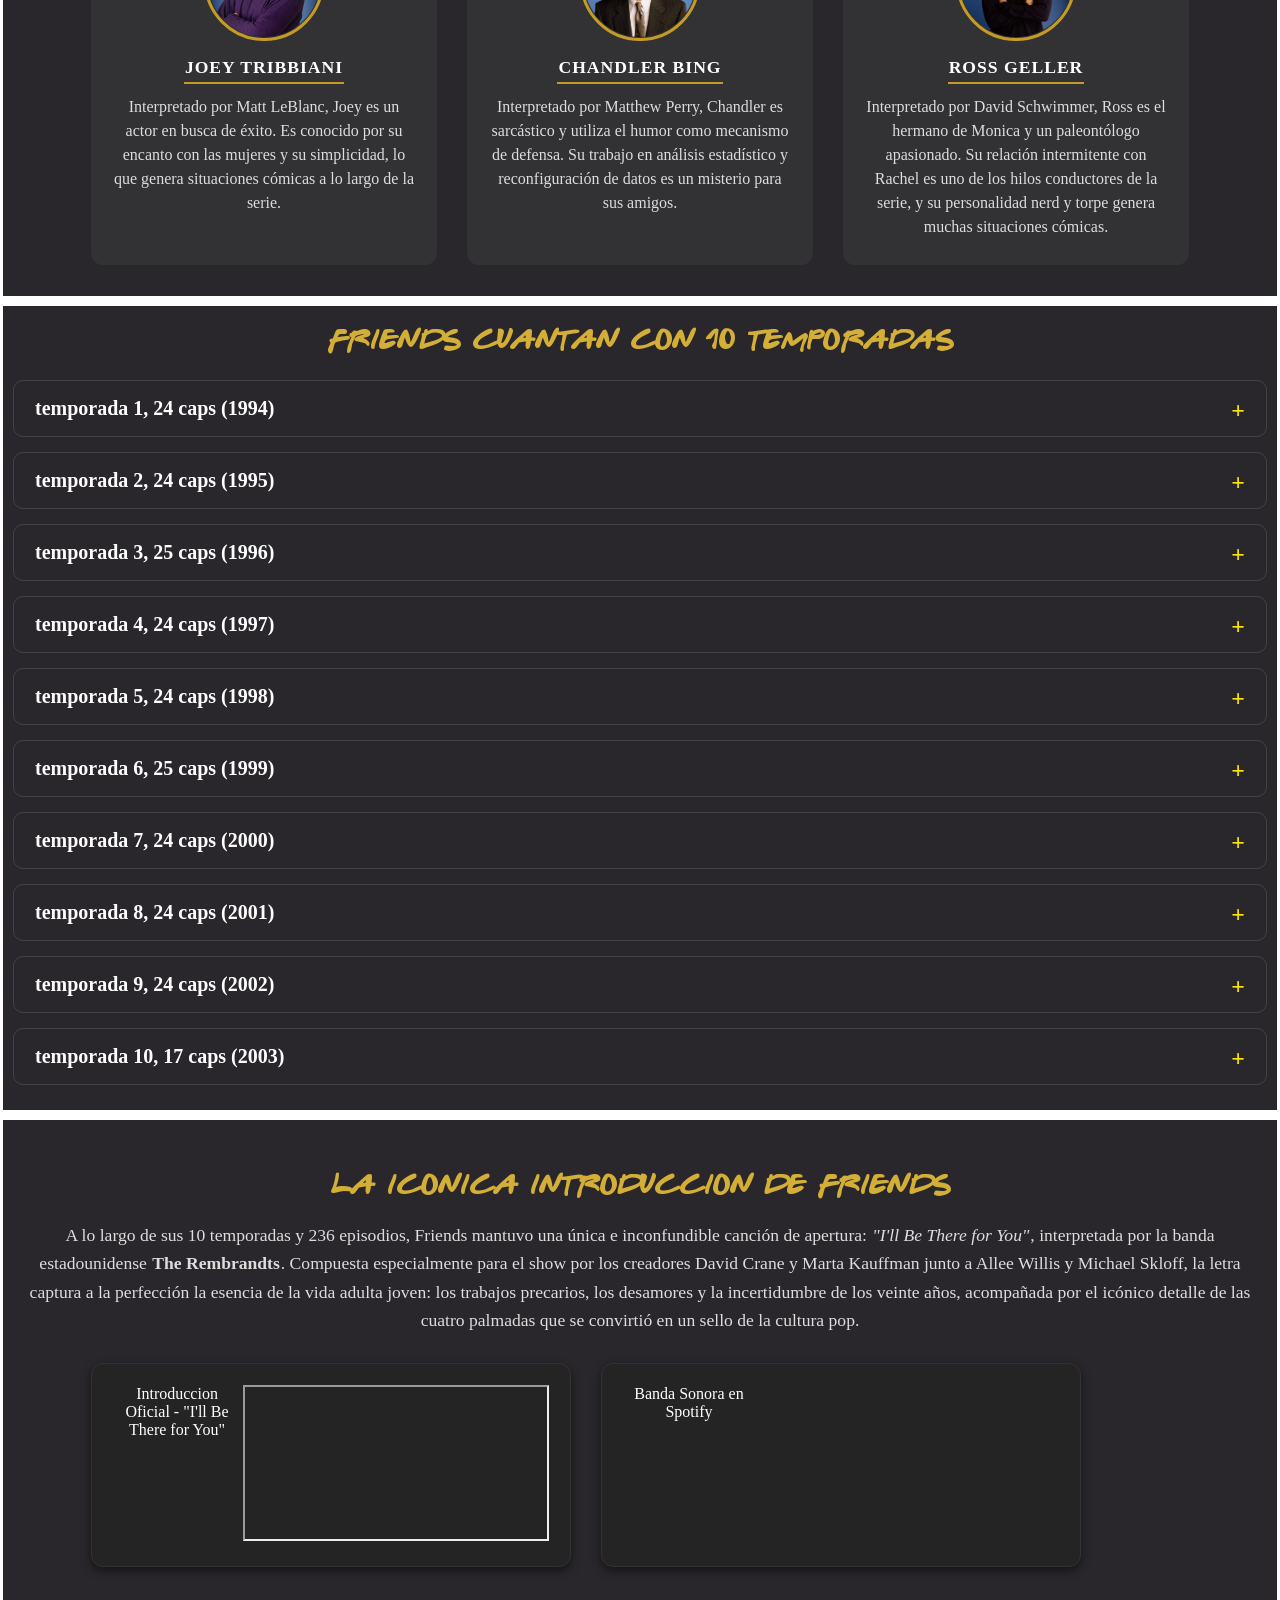
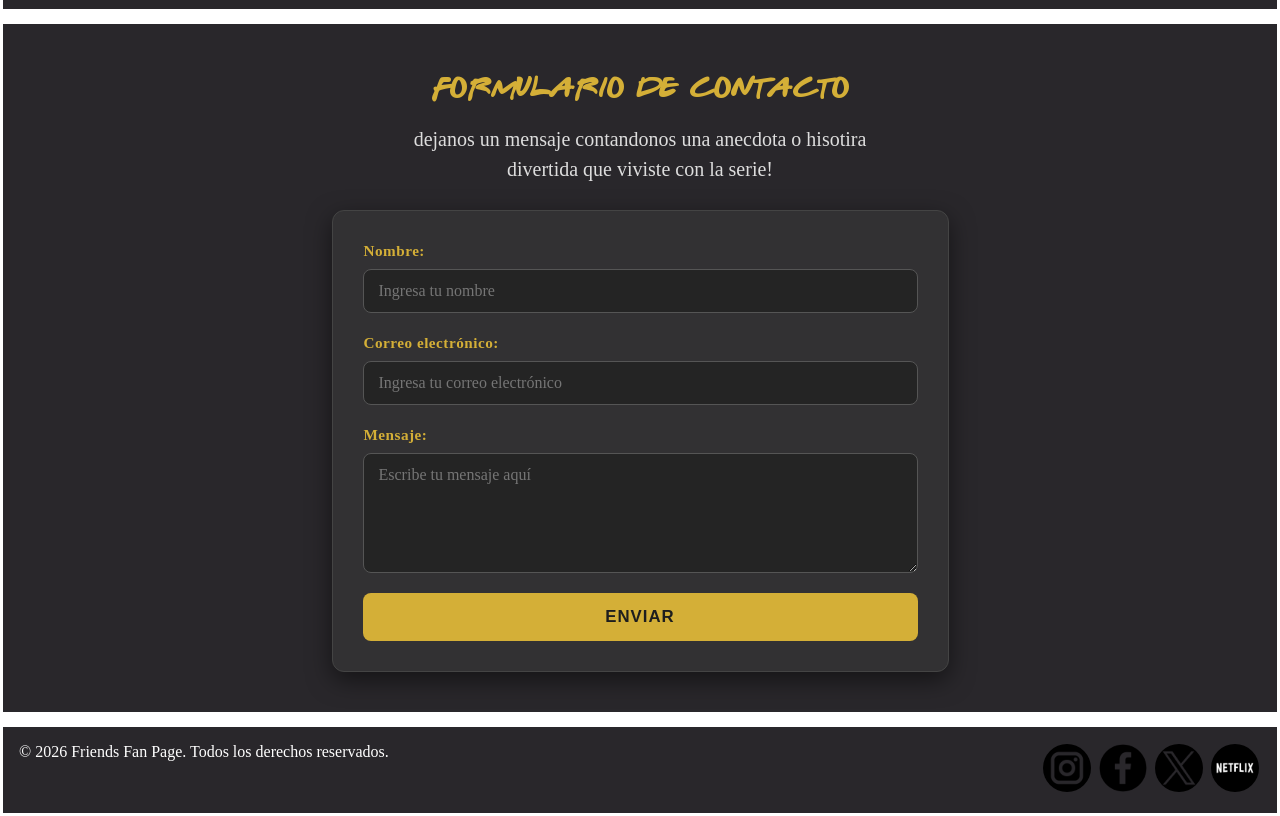
==== commit 93a836d3: "actualizacion favicon" ====
--- a/index.html
+++ b/index.html
@@ -3,7 +3,8 @@
 <head>
     <meta charset="utf-8">
     <meta name="viewport" content="width=device-width, initial-scale=1">
-    <title>Friends - Inicio</title>
+    <title>Friends</title>
+    <link rel="icon" type="image/png" href="./imagenes/favicon.jpg">
     <link rel="stylesheet" href="css/styles.css">
     <link rel="stylesheet" href="css/nav.css">
     <link rel="stylesheet" href="css/index.css">
